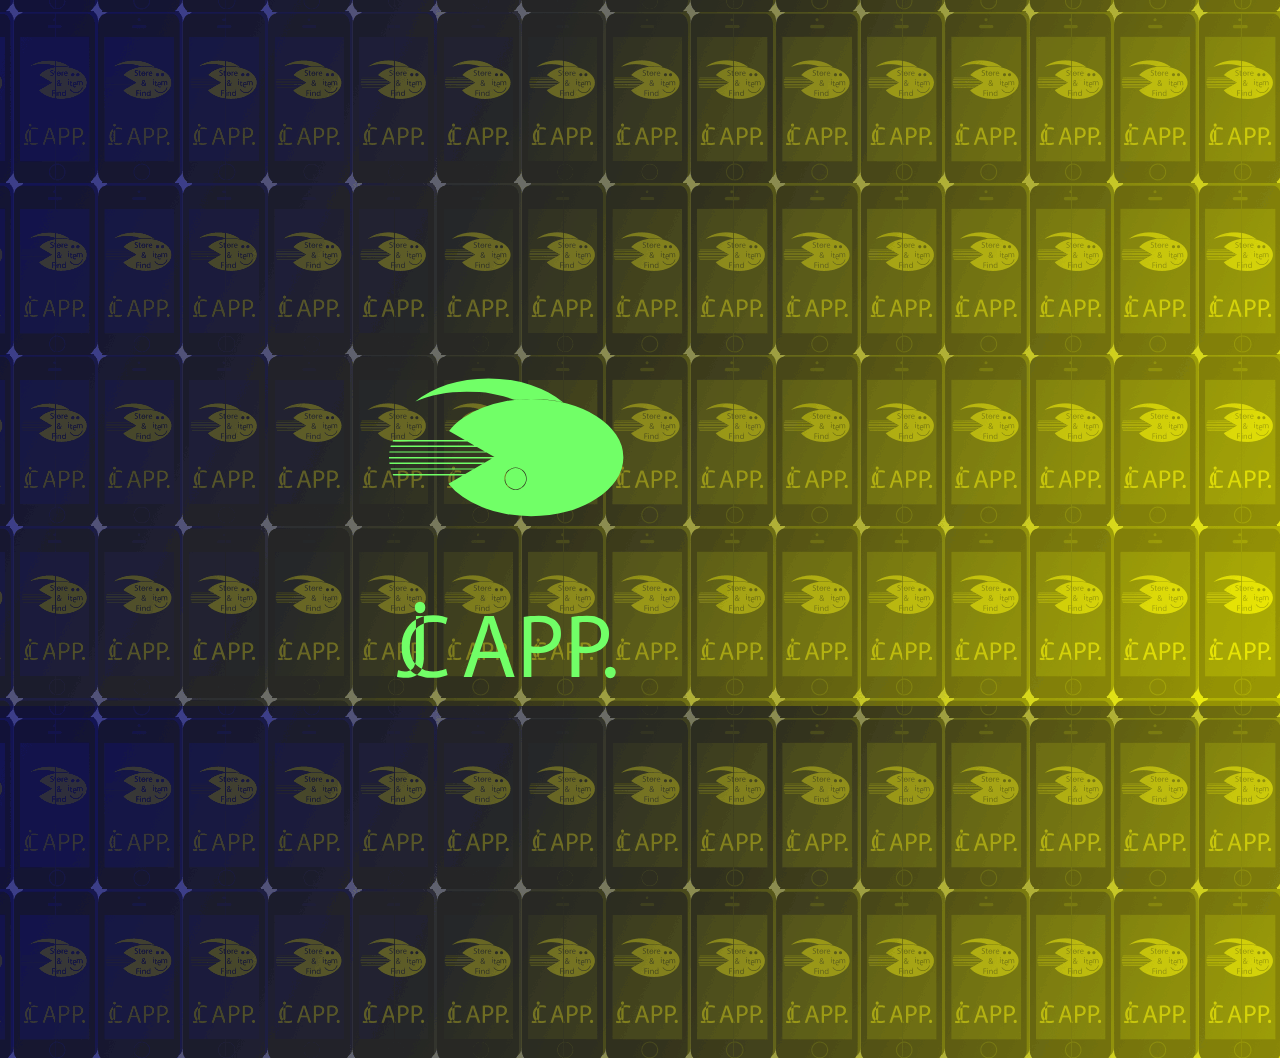
==== w04/index.html @ 08a7d5e0 "new files" ====
<!DOCTYPE html>
<html>
<head>
	<meta charset="UTF-8" />
	<meta name="description" content="An Icon Font Generated By IcoMoon.io">
	<meta name="viewport" content="width=device-width">
	<title>Store & Find Item</title>
	
	<!-- <link rel="stylesheet" type="text/css" href="css/bootstrap.min.css"> -->
	<link rel="stylesheet" type="text/css" href="css/style.css">
	<link rel="stylesheet" type="text/css" href="css/icomoon35944/style.css">
</head>
<body>
	<section>
		<div class="indexPage">
		<a href="first_page.html">
			<div class="glyph fs1">
				<div class="clearfix bshadow0 pbs">
					<span class="icon-mainlogo"></span>
				</div>
			</div>
		</a>
		</div>
	</section>			
</body>
<script src="scripts/jquery.min.js" type="text/javascript"></script>
<script src="scripts/jquery-2.1.0.js" type="text/javascript"></script>
    <script src="scripts/jquery.backgroundpos.min.js" type="text/javascript"></script>
<script type="text/javascript">
 
 </script>
</html>
---- w04/css/style.css ----
body {background-image: url('../background.png');}


section a{text-decoration: none;}
.icon-mainlogo{font-size: 300px;
				color: #71ff67;
				margin: 30% auto;
				display: block;
				width: 45%;}
.icon-mainlogo:hover{color: red;}
.icon-store,.icon-glass,.icon-sheet,.icon-camara{
						font-size: 150px;
						color: wheat;
						}
.fs1 {width: 21%;
	  margin: 5% auto;
	  padding: 5%;}
.indexPage .fs1{width: inherit;
				padding: 0px;}
.bottomLine .fs1{width: 33%;
				float: left;
				color: green;
				text-align: center;
				font-size: 75px;
				padding: 0%;}
.bottomLine .fs1:hover{color:red;}
.bottomLine .fs1 span.icon-jclogo{font-size: 100px;
									line-height: 78px;}
.bottomLine .fs1 span.icon-jclogo:hover{color:green;}
---- w04/css/icomoon35944/style.css ----
@font-face {
	font-family: 'icomoon';
	src:url('fonts/icomoon.eot?-3xvqlw');
	src:url('fonts/icomoon.eot?#iefix-3xvqlw') format('embedded-opentype'),
		url('fonts/icomoon.woff?-3xvqlw') format('woff'),
		url('fonts/icomoon.ttf?-3xvqlw') format('truetype'),
		url('fonts/icomoon.svg?-3xvqlw#icomoon') format('svg');
	font-weight: normal;
	font-style: normal;
}

[class^="icon-"], [class*=" icon-"] {
	font-family: 'icomoon';
	speak: none;
	font-style: normal;
	font-weight: normal;
	font-variant: normal;
	text-transform: none;
	line-height: 1;

	/* Better Font Rendering =========== */
	-webkit-font-smoothing: antialiased;
	-moz-osx-font-smoothing: grayscale;
}

.icon-arrow:before {
	content: "\e600";
}
.icon-camara:before {
	content: "\e601";
}
.icon-exit:before {
	content: "\e602";
}
.icon-glass:before {
	content: "\e603";
}
.icon-jclogo:before {
	content: "\e604";
}
.icon-mainlogo:before {
	content: "\e605";
}
.icon-sheet:before {
	content: "\e606";
}
.icon-store:before {
	content: "\e607";
}
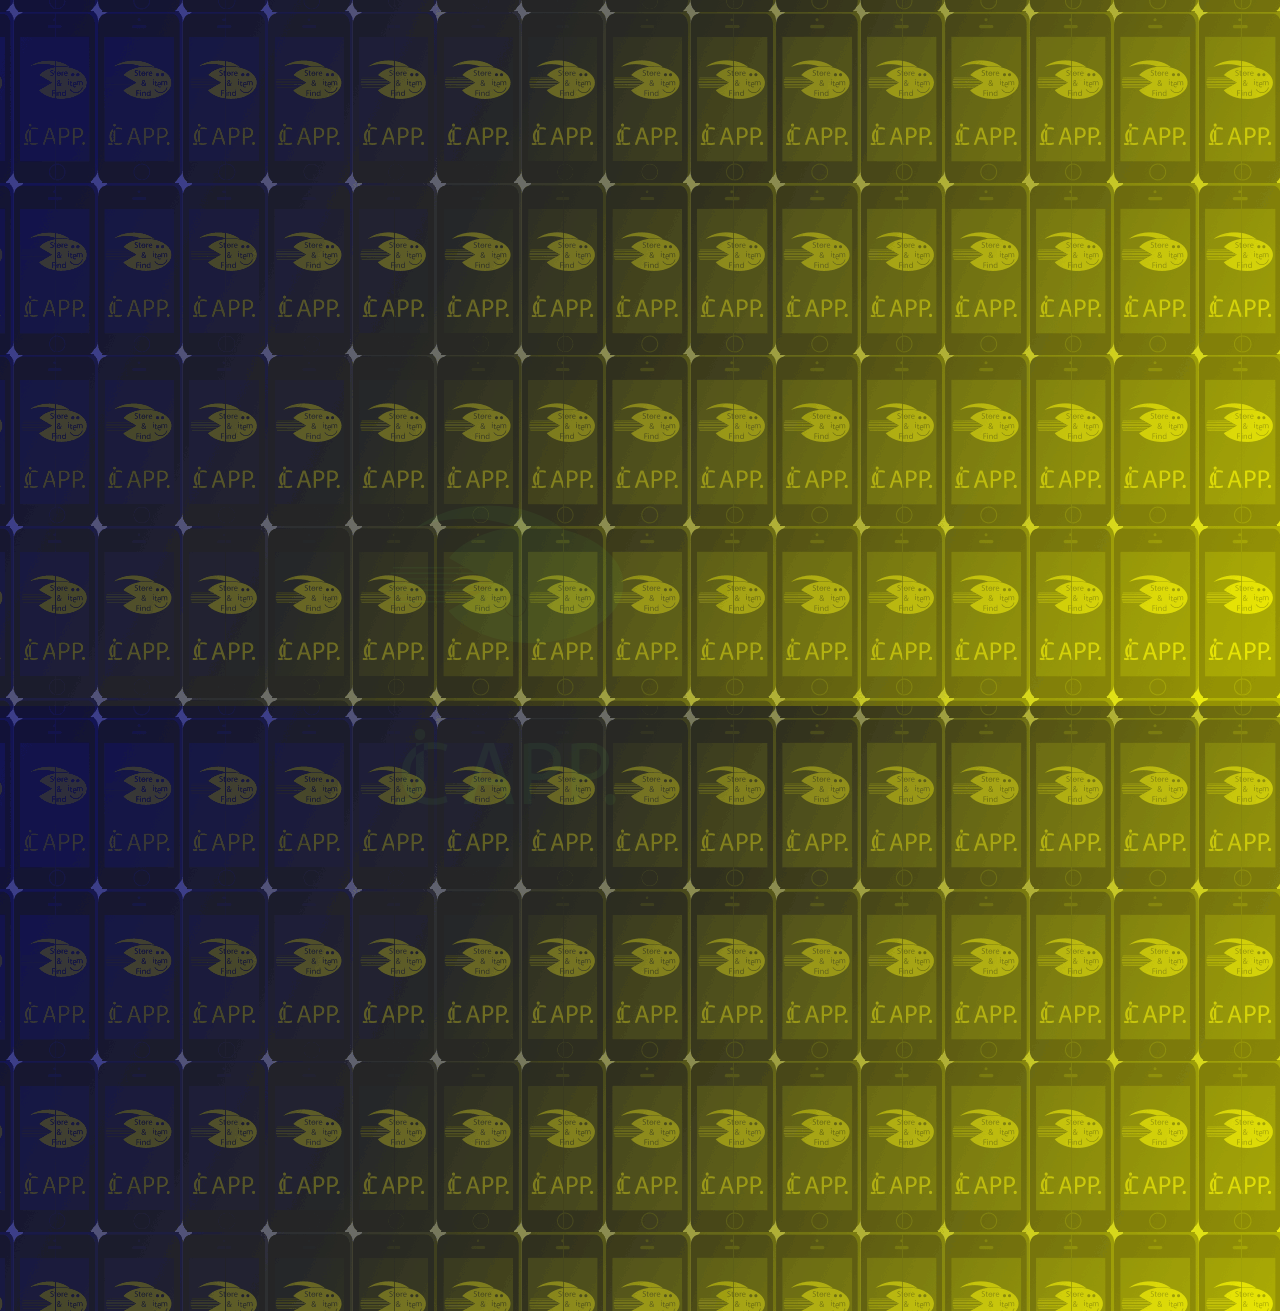
==== commit 66fee89b: "new files" ====
--- a/w04/index.html
+++ b/w04/index.html
@@ -27,6 +27,8 @@
 <script src="scripts/jquery-2.1.0.js" type="text/javascript"></script>
     <script src="scripts/jquery.backgroundpos.min.js" type="text/javascript"></script>
 <script type="text/javascript">
- 
+ 	$(document).ready(function(){
+ 		$('.indexPage .fs1 span').animate({'opacity':'1'},5000)
+ 	})
  </script>
 </html>--- a/w04/css/style.css
+++ b/w04/css/style.css
@@ -4,16 +4,17 @@
 section a{text-decoration: none;}
 .icon-mainlogo{font-size: 300px;
 				color: #71ff67;
-				margin: 30% auto;
+				margin: 40% auto;
 				display: block;
 				width: 45%;}
 .icon-mainlogo:hover{color: red;}
+.indexPage .fs1 span{opacity:0;}
 .icon-store,.icon-glass,.icon-sheet,.icon-camara{
 						font-size: 150px;
 						color: wheat;
 						}
 .fs1 {width: 21%;
-	  margin: 5% auto;
+	  margin: 10% auto;
 	  padding: 5%;}
 .indexPage .fs1{width: inherit;
 				padding: 0px;}
@@ -28,3 +29,11 @@
 									line-height: 78px;}
 .bottomLine .fs1 span.icon-jclogo:hover{color:green;}
 
+@media only screen and (max-width: 360px){
+.icon-mainlogo {font-size: 150px;}
+.icon-store,.icon-glass,.icon-sheet,.icon-camara{font-size: 100px;}
+.fs1{width: 29%;}
+.bottomLine .fs1{font-size: 50px;}
+.bottomLine .fs1 span.icon-jclogo{font-size: 75px;line-height: 50px;}
+
+}